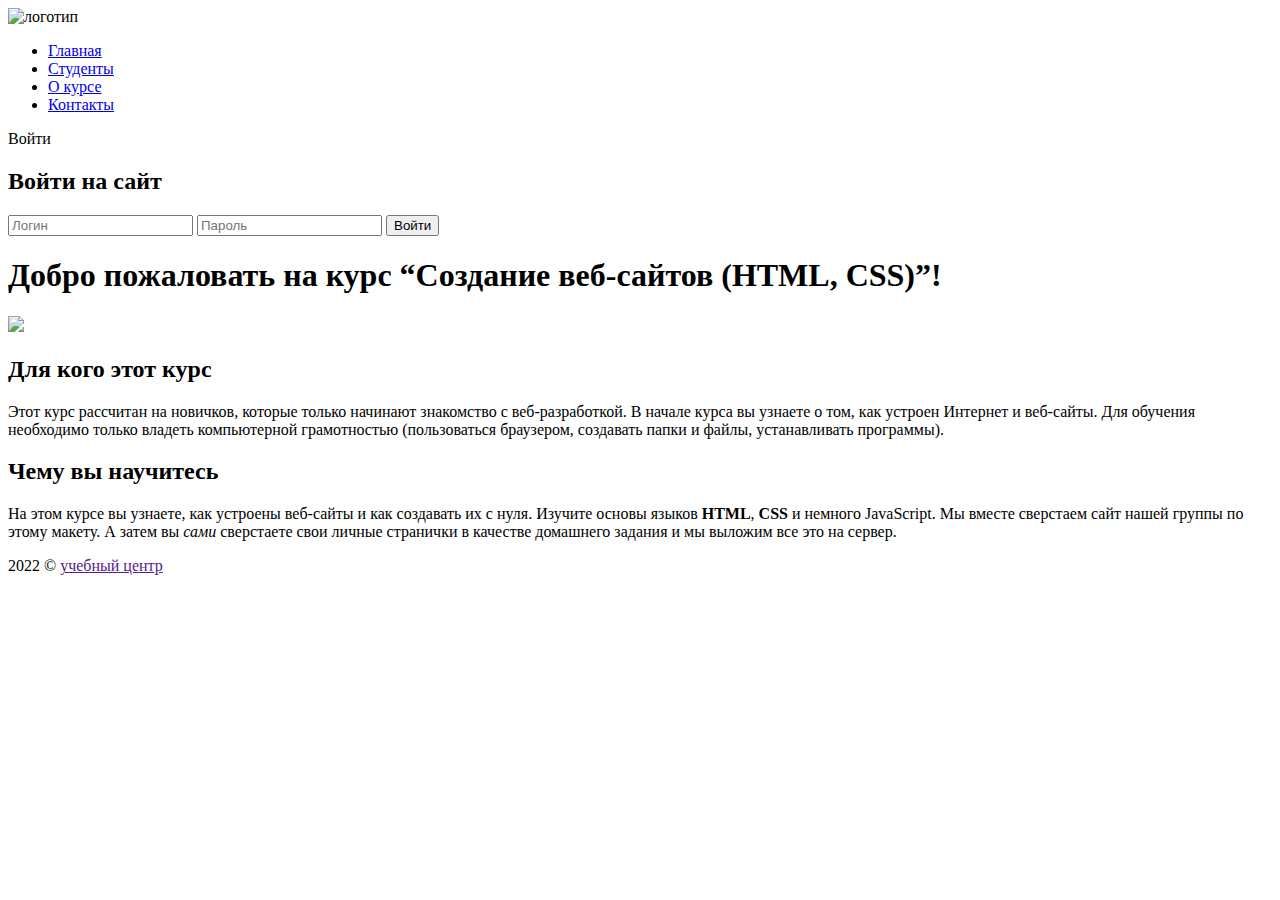
==== index.html @ 9a780cd6 "Add files via upload" ====
<!DOCTYPE html>
<html lang="ru">
<head>
    <meta charset="UTF-8">
    <meta http-equiv="X-UA-Compatible" content="IE=edge">
    <meta name="viewport" content="width=device-width, initial-scale=1.0">
    <link rel="preconnect" href="https://fonts.googleapis.com">
    <link rel="preconnect" href="https://fonts.gstatic.com" crossorigin>
    <link href="https://fonts.googleapis.com/css2?family=Lobster&family=Roboto:ital,wght@0,400;0,700;1,400&display=swap" rel="stylesheet">
    <title>Главная</title>
    <link rel="stylesheet" href="./css/styles1.css">
    <script async src="./js/script.js"> </script>
</head>
<body class="page">
    <header class="header">
        <img class="logo" src=".\img\logo.svg" alt="логотип">
        <ul class="menu">
            <li><a href="./firstpage.html" class="menu-link">Главная</a></li>
            <li><a href="./pages/students.html" class="menu-link">Студенты</a></li>
            <li><a href="./pages/about.html" class="menu-link">О курсе</a></li>
            <li><a href="./pages/contacts.html" class="menu-link">Контакты</a></li>           
        </ul>
        <a class="login-button">Войти</a>
        <div class="login-popup">
            <h2 class="login-heading">Войти на сайт</h2>
            <form class="login-form">
                <input class="login-input" name="login" type="text" placeholder="Логин" required>
                <input class="login-input" name="password" type="text" placeholder="Пароль" required>
                <button class="popup-button" type="submit">Войти</button>
            </form>
        

        </div>

    </header>
    
    <main class="content">
        <h1 class="main-heading">Добро пожаловать на курс “Создание веб-сайтов (HTML, CSS)”!</h1>
        <img class="class-photo" src="img/class2.png">
        <h2>Для кого этот курс</h2>
        <p class="text1">Этот курс рассчитан на новичков, которые только начинают знакомство с веб-разработкой. В начале курса вы узнаете о том, как устроен Интернет и веб-сайты. Для обучения необходимо только владеть компьютерной грамотностью (пользоваться браузером, создавать папки и файлы, устанавливать программы).</p>
        <h2>Чему вы научитесь</h2>
        <p class="text1">На этом курсе вы узнаете, как устроены веб-сайты и как создавать их с нуля. Изучите основы языков <strong>HTML</strong>, <strong>CSS</strong> и немного JavaScript. Мы вместе сверстаем сайт нашей группы по этому макету. А затем вы <em>сами</em> сверстаете свои личные странички в качестве домашнего задания и мы выложим все это на сервер.</p>


    </main>

    <footer class="footer">
        <p class="copyright"> 2022 &copy; <a href="" class="innop-link">учебный центр</a> </p>
        
    </footer>



    
</body>
</html>
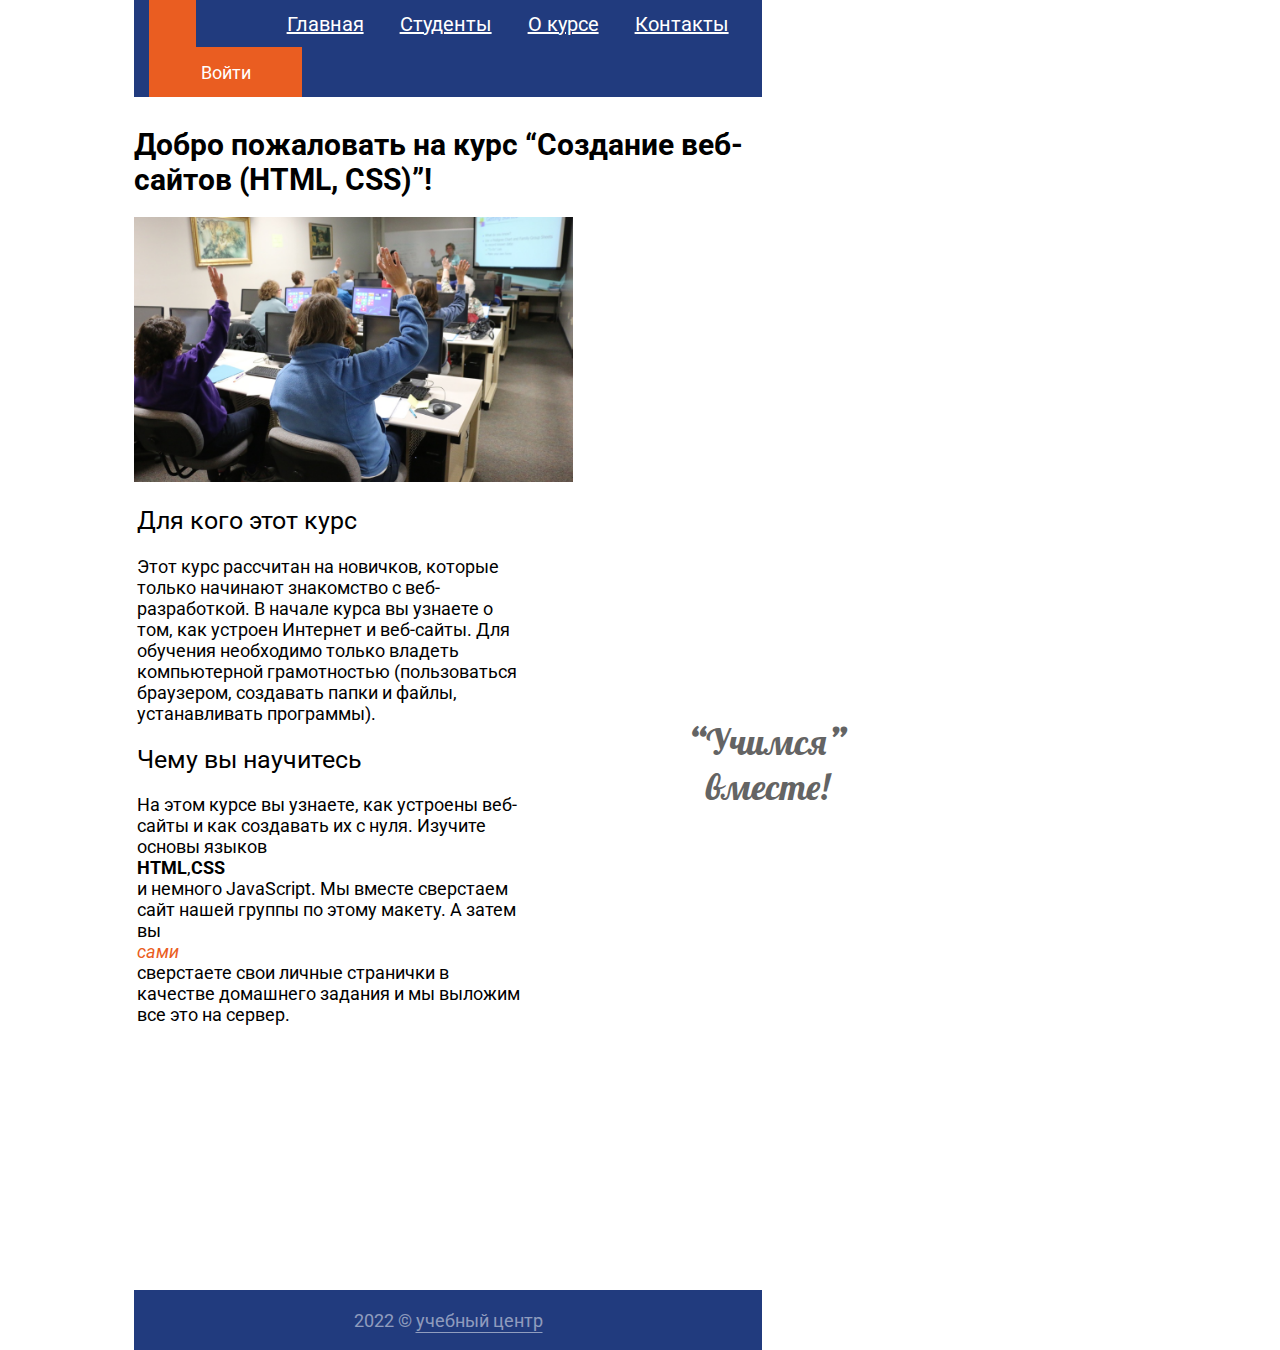
==== commit b87c1034: "Add files via upload" ====
--- a/index.html
+++ b/index.html
@@ -37,11 +37,20 @@
     <main class="content">
         <h1 class="main-heading">Добро пожаловать на курс “Создание веб-сайтов (HTML, CSS)”!</h1>
         <img class="class-photo" src="img/class2.png">
-        <h2>Для кого этот курс</h2>
-        <p class="text1">Этот курс рассчитан на новичков, которые только начинают знакомство с веб-разработкой. В начале курса вы узнаете о том, как устроен Интернет и веб-сайты. Для обучения необходимо только владеть компьютерной грамотностью (пользоваться браузером, создавать папки и файлы, устанавливать программы).</p>
-        <h2>Чему вы научитесь</h2>
-        <p class="text1">На этом курсе вы узнаете, как устроены веб-сайты и как создавать их с нуля. Изучите основы языков <strong>HTML</strong>, <strong>CSS</strong> и немного JavaScript. Мы вместе сверстаем сайт нашей группы по этому макету. А затем вы <em>сами</em> сверстаете свои личные странички в качестве домашнего задания и мы выложим все это на сервер.</p>
+        <table class="print">
+            <tr>
+                <td> <h2>Для кого этот курс</h2>
+                 <p class="text1">Этот курс рассчитан на новичков, которые только начинают знакомство с веб-разработкой. В начале курса вы узнаете о том, как устроен Интернет и веб-сайты. Для обучения необходимо только владеть компьютерной грамотностью (пользоваться браузером, создавать папки и файлы, устанавливать программы).</p>
+                 <h2>Чему вы научитесь</h2>
+                 <p class="text1">На этом курсе вы узнаете, как устроены веб-сайты и как создавать их с нуля. Изучите основы языков <strong>HTML</strong>, <strong>CSS</strong> и немного JavaScript. Мы вместе сверстаем сайт нашей группы по этому макету. А затем вы <em>сами</em> сверстаете свои личные странички в качестве домашнего задания и мы выложим все это на сервер.</p>
+                </td>
+              
+                <td class="print2">
+                <p class="text2"> <span class="quotes">&#8220</span>Учимся вместе!<span class="quotes">&#8221</span></p>
+                </td>
+            </tr>
 
+        </table>
 
     </main>
 
--- a/css/styles1.css
+++ b/css/styles1.css
@@ -0,0 +1,306 @@
+.page
+{
+    margin: 0;
+    display: flex;
+    flex-direction: column;
+    min-height: 150vh;
+    box-sizing: border-box;
+}
+
+
+.header{
+display: flex;
+box-sizing:border-box;
+width: 100%;
+background-color: #213B7E;
+max-width: 1300px;
+margin: 0 auto;
+padding: 0 15px;
+min-height: 80px;
+justify-content: space-between;
+align-items: center;
+font-family: 'Roboto', sans-serif;
+}
+
+.menu{
+display: flex;
+flex-wrap: wrap;
+align-self:stretch;
+padding: 0;
+margin: 0;
+list-style: none;
+
+}
+
+.menu > li{
+    display: flex;
+    flex-wrap: wrap;
+}
+
+.menu-link:hover{
+background-color: #ffffff;
+color: #213B7E;
+text-decoration-line: none;
+}
+
+.menu-link{
+display: flex;
+flex-wrap: wrap;
+align-items: center;
+padding: 0 18px;
+color: #ffffff;
+font-size: 20px;
+font-weight: 400;
+text-decoration-line: underline;
+}
+
+.login-button{
+display: flex;
+width: 100%;
+justify-content: center;
+align-items: center;
+font-size: 18px;
+font-weight: 400;
+color: #ffffff;
+text-decoration: none;
+background-color: #EA5D21;
+max-width: 153px;
+min-height: 50px;
+
+}
+
+/* popup */
+
+.login-popup{
+    display: none;
+    position: absolute;
+    box-shadow: 0px 10px 20px 5px rgba(0, 0, 0, 0.5);
+    z-index: 2;
+    bottom: 0;
+    left: 50%;
+    transform: translate(-50%, -65%);
+    box-sizing: border-box;
+    width: 100%;
+    max-width: 500px;
+    max-height: 418px;
+    padding: 26px 28px 50px;
+    background: #ffffff;
+    border: 1px solid #213B7E;
+    background-color: #ffffff;
+
+}
+
+.login-heading{
+    font-family: 'Roboto';
+    font-style: normal;
+    font-weight: 400;
+    font-size: 24px;
+    line-height: 28px;
+    color: black;
+    text-align: center;
+
+
+}
+
+.login-form{
+    display: flex;
+    align-items: center;
+    flex-direction: column;
+
+}
+
+.login-form > input{
+    width: 100%;
+    max-width: 500px;
+    min-height: 50px;
+    margin-bottom: 56px;
+    border: 1px solid #808080;
+
+
+}
+
+.login-input{
+    width: 444px;
+    min-height: 55px;
+    background-color: #ffffff;
+    border: 1px solid #808080;
+    font-size: 24px;
+    line-height: 28px;
+    padding: 10px;
+
+
+
+}
+        
+.popup-button{
+    display: flex;
+    
+    justify-content: center;
+    align-items: center;
+width: 100%;
+    font-size: 18px;
+    font-weight: 400;
+    color: #ffffff;
+    text-decoration: none;
+    background-color: #EA5D21;
+    max-width: 153px;
+    min-height: 50px;  
+    border: #EA5D21;
+}
+    
+.active-link{
+    background-color: #ffffff;
+    color: #213B7E;
+    text-decoration-line: none;   
+}
+
+.show-popup{
+    display: block;
+
+}
+
+/* main */
+
+.content{
+    
+width: 100%;    
+max-width: 911px;
+margin: 0 auto;
+flex-grow: 1;
+}
+
+.main-heading{
+font-family: 'Roboto';
+font-style: normal;
+font-weight: 700;
+font-size: 30px;
+
+}
+
+.class-photo{
+    width: 100%;
+    max-width: 523px;
+    height: 316px;
+    height: auto;
+}
+
+h2{
+font-family: 'Roboto';
+font-style: normal;
+font-weight: 400;
+font-size: 25px;
+}
+
+
+.print2{
+
+    
+}
+
+.quotes{
+    font-weight: 900;
+    font-size: 40px;
+     
+}
+
+.text1{
+width: 100%;
+max-width: 634px;
+font-family: 'Roboto';
+font-style: normal;
+font-weight: 400;
+font-size: 18px;
+}
+
+.text2{
+
+display: flex;
+max-width: 70px;
+    font-family: 'Lobster';
+    font-style: normal;
+    font-weight: 400;
+    font-size: 36px;
+    line-height: 45px;
+    color: #646464;
+
+}
+
+.footer{
+    box-sizing: border-box;
+    display: flex;
+    flex-wrap: wrap;
+    width: 100%;
+    background-color: #213B7E;
+    max-width: 1300px;
+    margin: 0 auto;
+    padding: 0 15px;
+    min-height: 60px;
+    justify-content: center;
+    align-items: center;
+
+}
+
+.copyright{
+    font-family: 'Roboto';
+    font-style: normal;
+    font-weight: 400;
+    font-size: 18px;
+    font-family: 'Roboto';
+    color: rgba(255, 255, 255, 0.5);
+}
+
+em{
+    color: #EA5D21;
+}
+
+.innop-link{
+    color: rgba(255, 255, 255, 0.5);
+    text-underline-offset: 5px;
+}
+
+/* media */
+
+@media (max-width: 1300px ) {
+    .header{
+        background-color: #213B7E;
+        width: 70%;
+        display: flex;
+        flex-wrap: wrap;
+    }
+
+    .page{
+        width: 70%;
+        display: flex;
+
+    }
+.content{
+    width: 70%;    
+    max-width: 911px;
+    margin: 10px auto;
+    flex-grow: 1;
+
+
+}
+
+
+
+
+    .class-photo{
+        width: 70%;
+        display: flex;
+
+    }
+    .text1{
+        width: 70%;
+        display: flex;
+        flex-wrap: wrap;
+
+    }
+    .footer {
+        width: 70%;
+        display: flex;
+
+
+    }
+
+}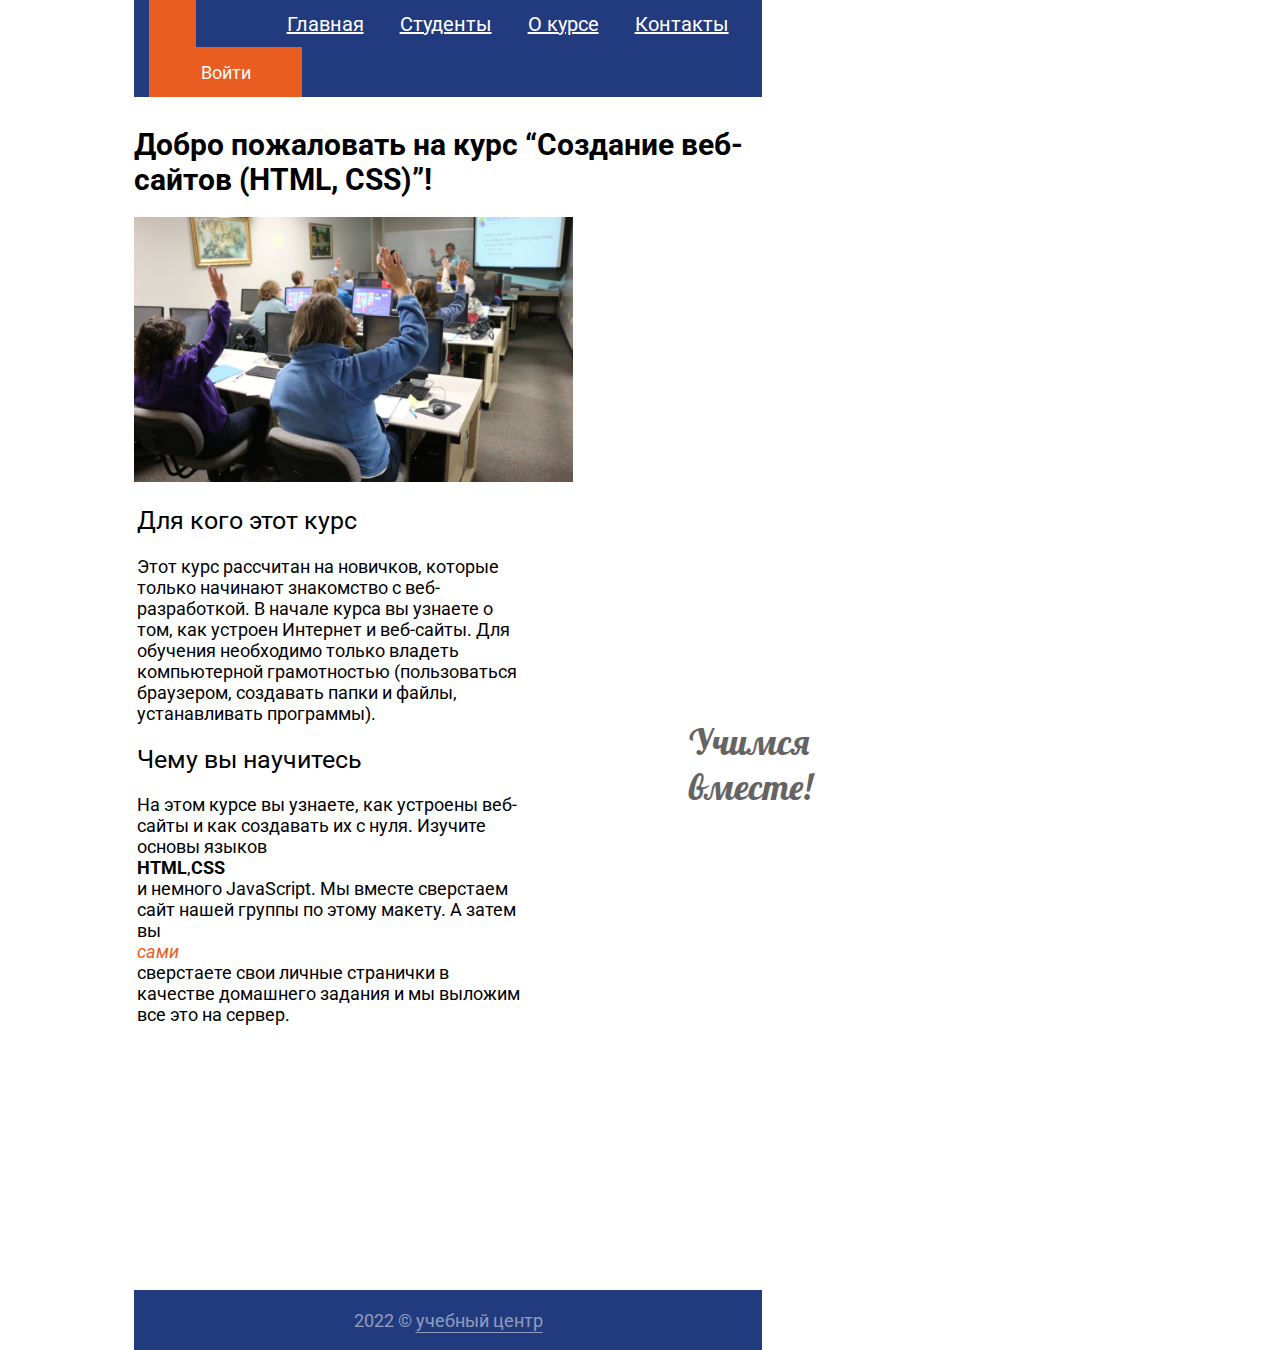
==== commit 9cc012bd: "Add files via upload" ====
--- a/index.html
+++ b/index.html
@@ -15,7 +15,7 @@
     <header class="header">
         <img class="logo" src=".\img\logo.svg" alt="логотип">
         <ul class="menu">
-            <li><a href="./firstpage.html" class="menu-link">Главная</a></li>
+            <li><a href="index.html" class="menu-link">Главная</a></li>
             <li><a href="./pages/students.html" class="menu-link">Студенты</a></li>
             <li><a href="./pages/about.html" class="menu-link">О курсе</a></li>
             <li><a href="./pages/contacts.html" class="menu-link">Контакты</a></li>           
@@ -46,7 +46,7 @@
                 </td>
               
                 <td class="print2">
-                <p class="text2"> <span class="quotes">&#8220</span>Учимся вместе!<span class="quotes">&#8221</span></p>
+                <p lang="en" class="text2">Учимся вместе!</p>
                 </td>
             </tr>
 
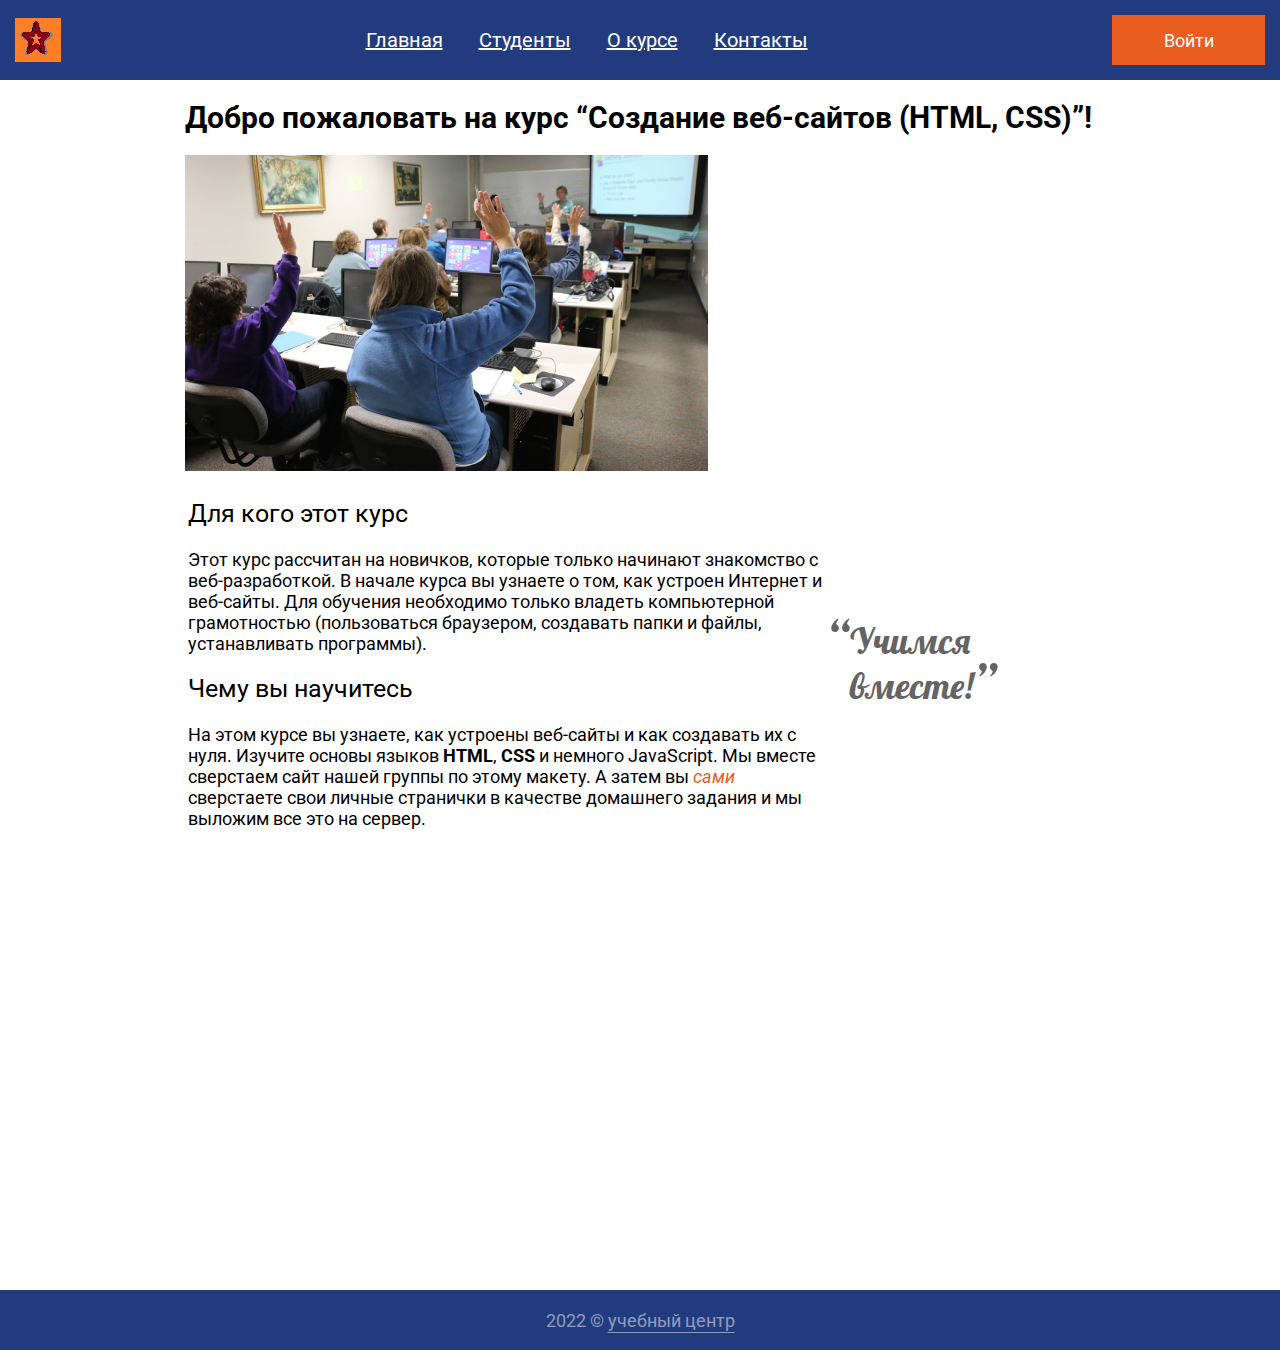
==== commit 98c4d7e5: "Add files via upload" ====
--- a/index.html
+++ b/index.html
@@ -13,7 +13,7 @@
 </head>
 <body class="page">
     <header class="header">
-        <img class="logo" src=".\img\logo.svg" alt="логотип">
+        <img class="logo" src=".\img\logo.png" alt="логотип">
         <ul class="menu">
             <li><a href="index.html" class="menu-link">Главная</a></li>
             <li><a href="./pages/students.html" class="menu-link">Студенты</a></li>
@@ -22,6 +22,8 @@
         </ul>
         <a class="login-button">Войти</a>
         <div class="login-popup">
+
+            <img class="popup-close" alt="закрыть" src="./img/cross.png">
             <h2 class="login-heading">Войти на сайт</h2>
             <form class="login-form">
                 <input class="login-input" name="login" type="text" placeholder="Логин" required>
--- a/css/styles1.css
+++ b/css/styles1.css
@@ -35,6 +35,7 @@
 .menu > li{
     display: flex;
     flex-wrap: wrap;
+    
 }
 
 .menu-link:hover{
@@ -52,6 +53,7 @@
 font-size: 20px;
 font-weight: 400;
 text-decoration-line: underline;
+transition: all 0.5s ease-out;
 }
 
 .login-button{
@@ -82,13 +84,17 @@
     box-sizing: border-box;
     width: 100%;
     max-width: 500px;
-    max-height: 418px;
+    max-height: 518px;
     padding: 26px 28px 50px;
     background: #ffffff;
     border: 1px solid #213B7E;
     background-color: #ffffff;
-
-}
+    
+    
+
+}
+
+
 
 .login-heading{
     font-family: 'Roboto';
@@ -146,6 +152,9 @@
     max-width: 153px;
     min-height: 50px;  
     border: #EA5D21;
+    
+
+    
 }
     
 .active-link{
@@ -156,6 +165,17 @@
 
 .show-popup{
     display: block;
+
+}
+
+
+.popup-close{
+
+    box-sizing: border-box;
+    position: absolute;
+    right: 25px;
+
+
 
 }
 
@@ -253,6 +273,30 @@
     color: #EA5D21;
 }
 
+.text2::before{
+    
+    content: open-quote;
+    max-width: 70px;
+
+    font-weight: 400;
+    font-size: 56px;
+
+
+}
+
+.text2::after{
+
+content: close-quote;
+max-width: 70px;
+
+    font-weight: 400;
+    font-size: 56px;
+display: flex;
+flex-direction: column-reverse;
+
+}
+
+
 .innop-link{
     color: rgba(255, 255, 255, 0.5);
     text-underline-offset: 5px;
@@ -260,7 +304,7 @@
 
 /* media */
 
-@media (max-width: 1300px ) {
+@media (max-width: 400px ) {
     .header{
         background-color: #213B7E;
         width: 70%;
@@ -282,8 +326,41 @@
 
 }
 
-
-
+.text2{
+
+    display: flex;
+flex-wrap: wrap;
+max-width: 40px;
+    font-family: 'Lobster';
+    font-style: normal;
+    font-weight: 400;
+    font-size: 16px;
+    line-height: 26px;
+    color: #646464;
+    
+    }
+    .text2::before{
+    
+        content: open-quote;
+        max-width: 70px;
+    
+        font-weight: 400;
+        font-size: 26px;
+    
+    
+    }
+    
+    .text2::after{
+    
+    content: close-quote;
+    max-width: 70px;
+    
+        font-weight: 400;
+        font-size: 26px;
+    display: flex;
+    flex-direction: column-reverse;
+    
+    }
 
     .class-photo{
         width: 70%;
